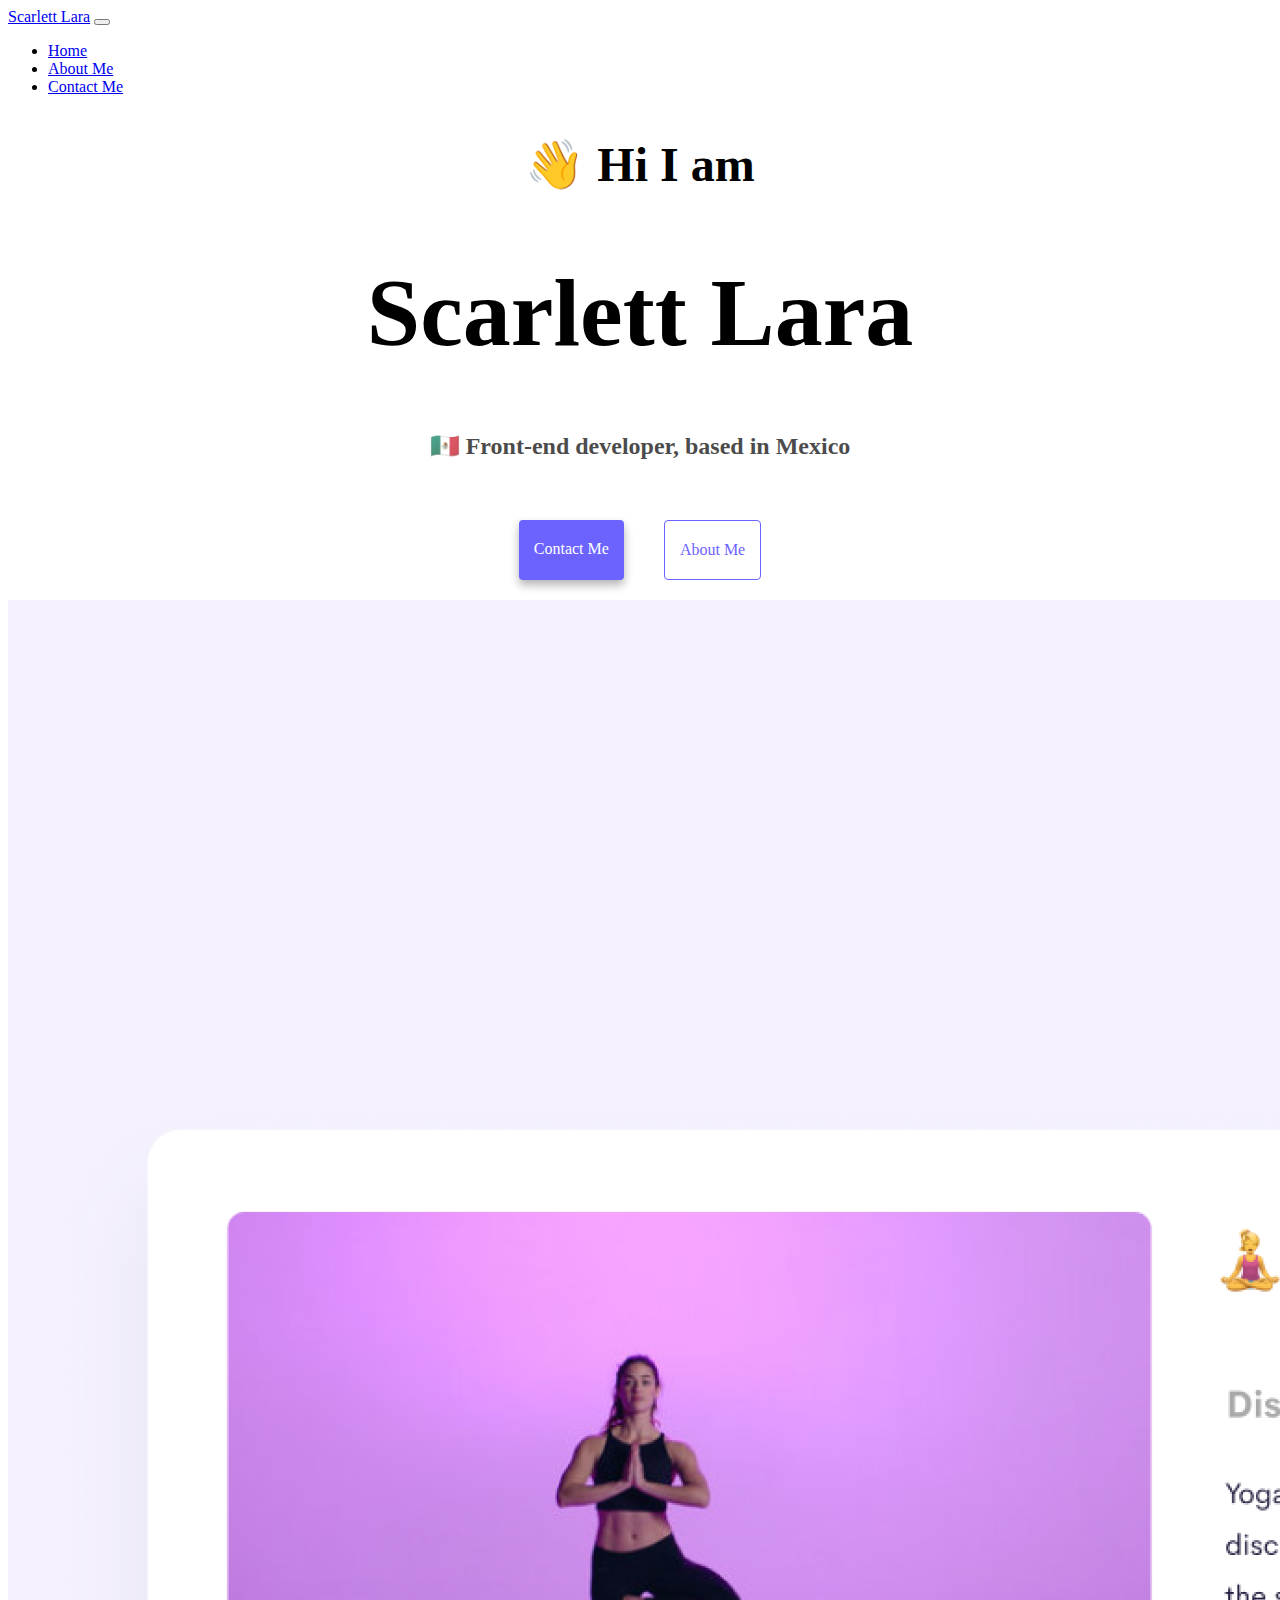
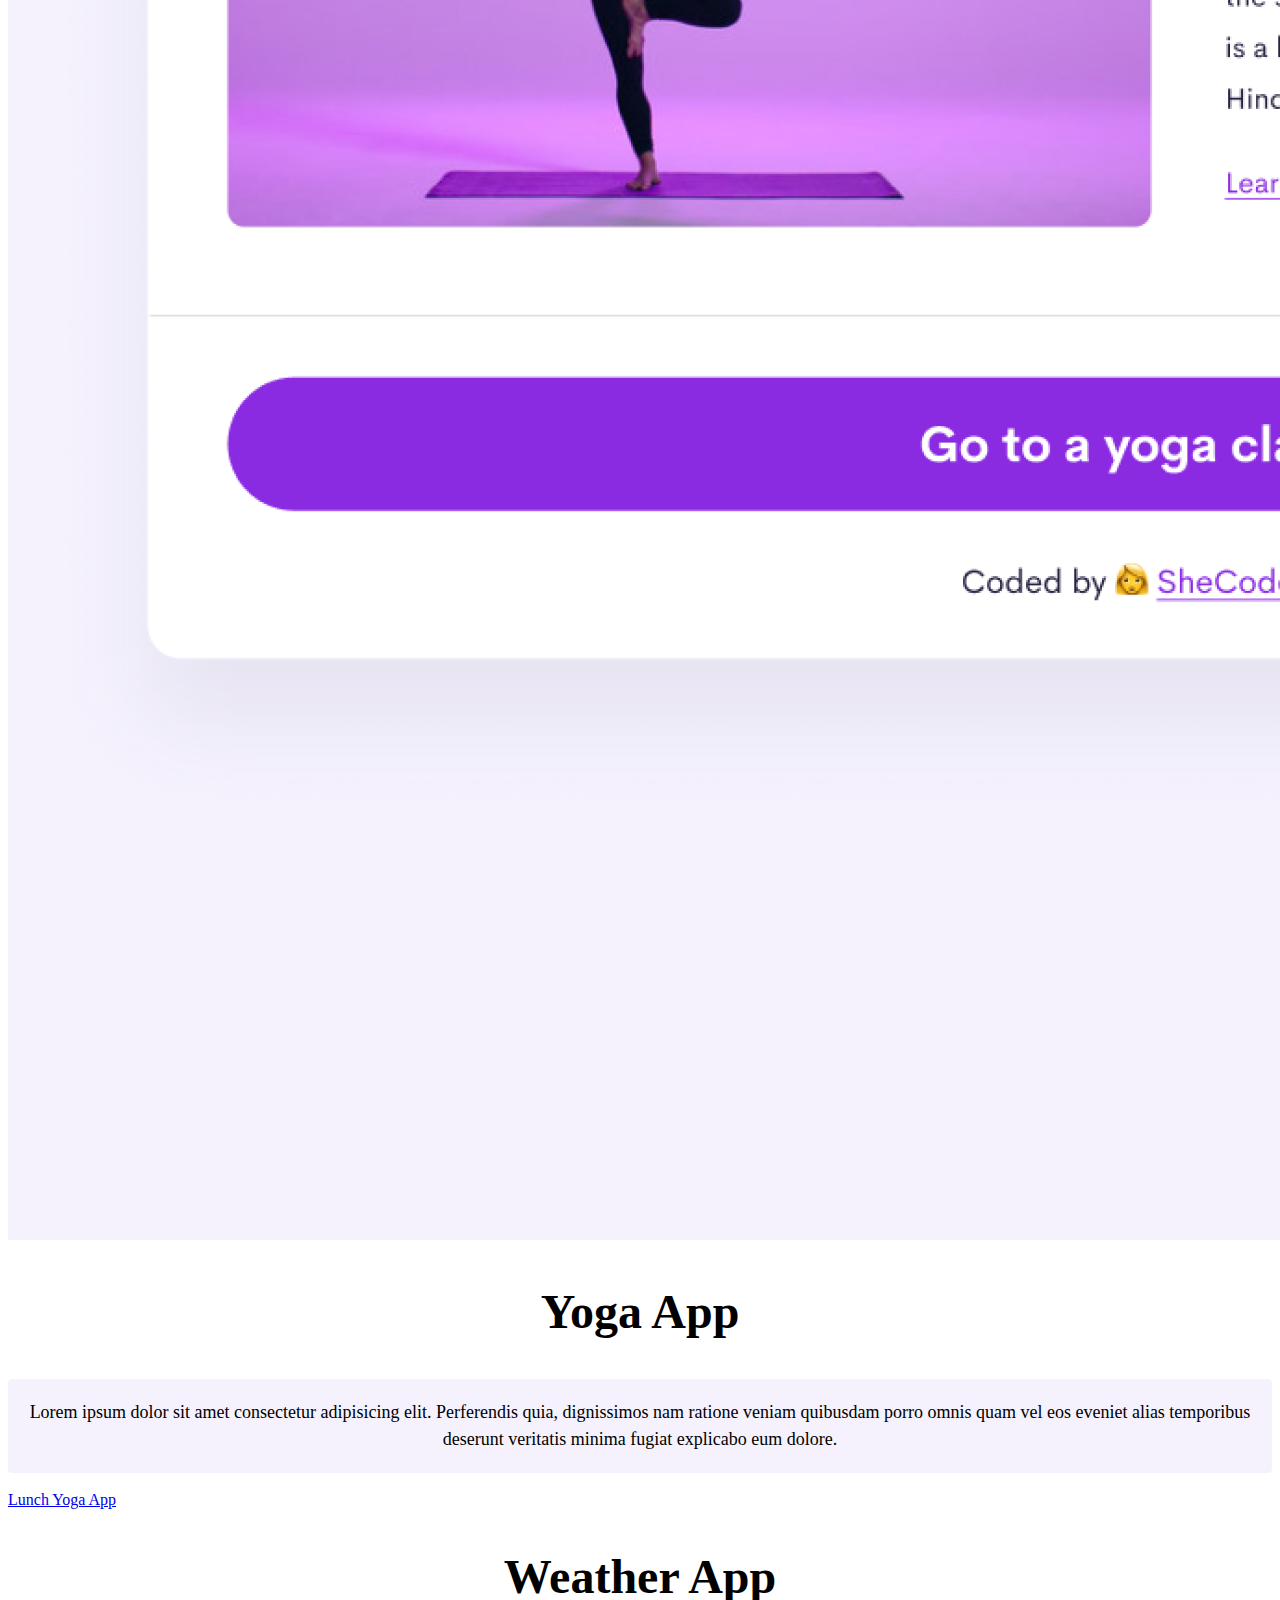
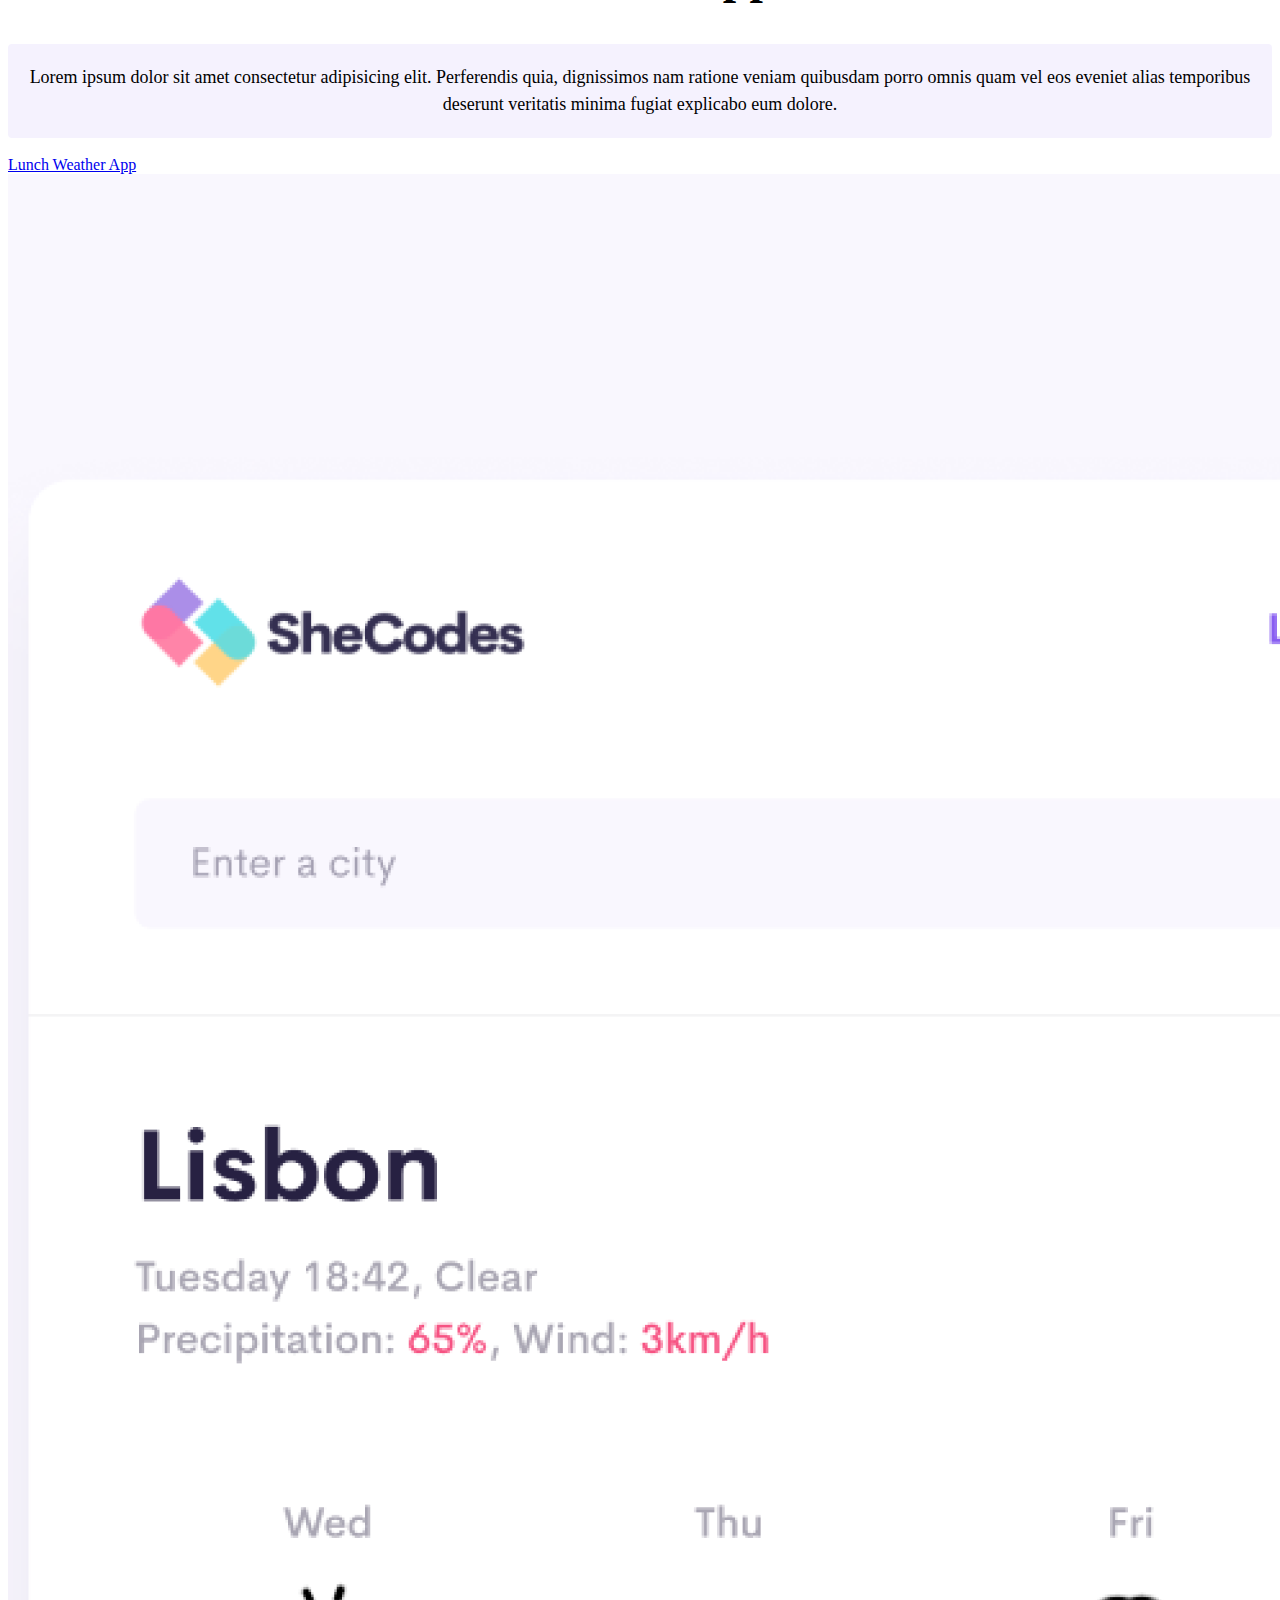
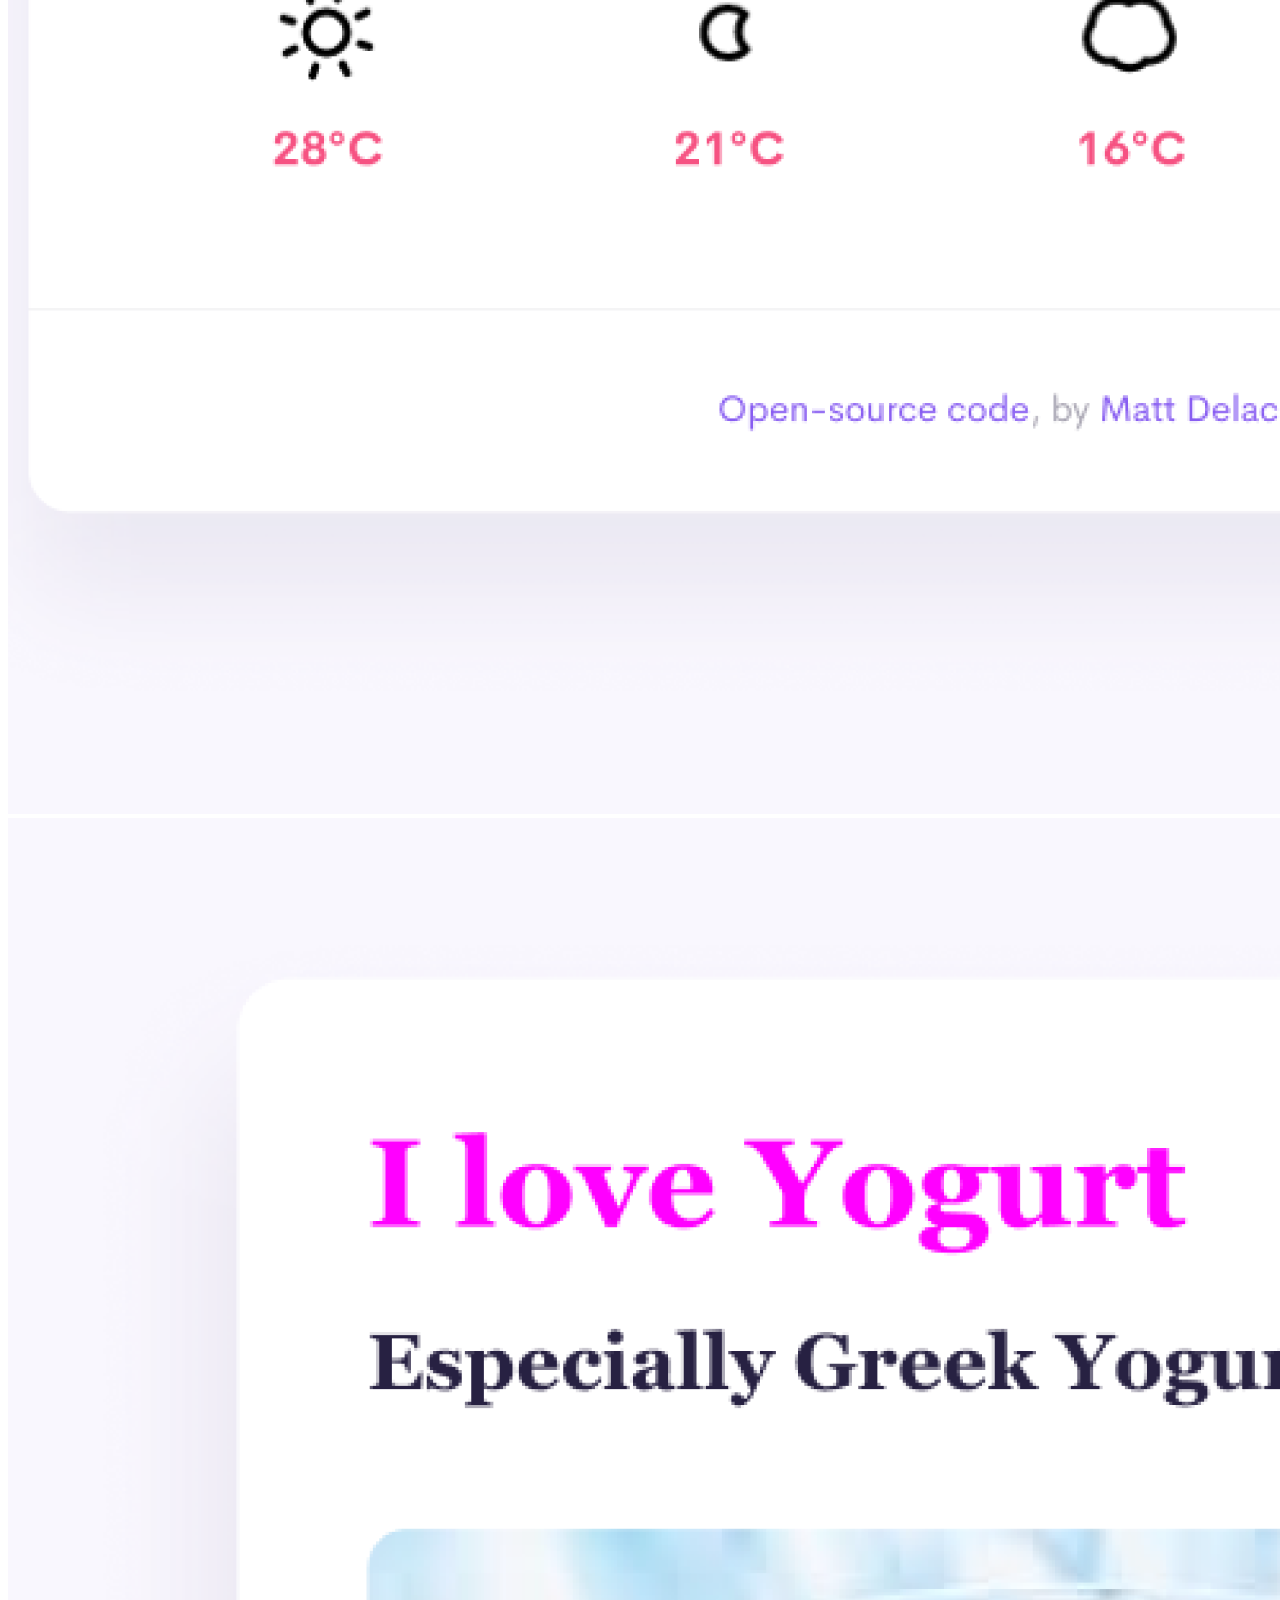
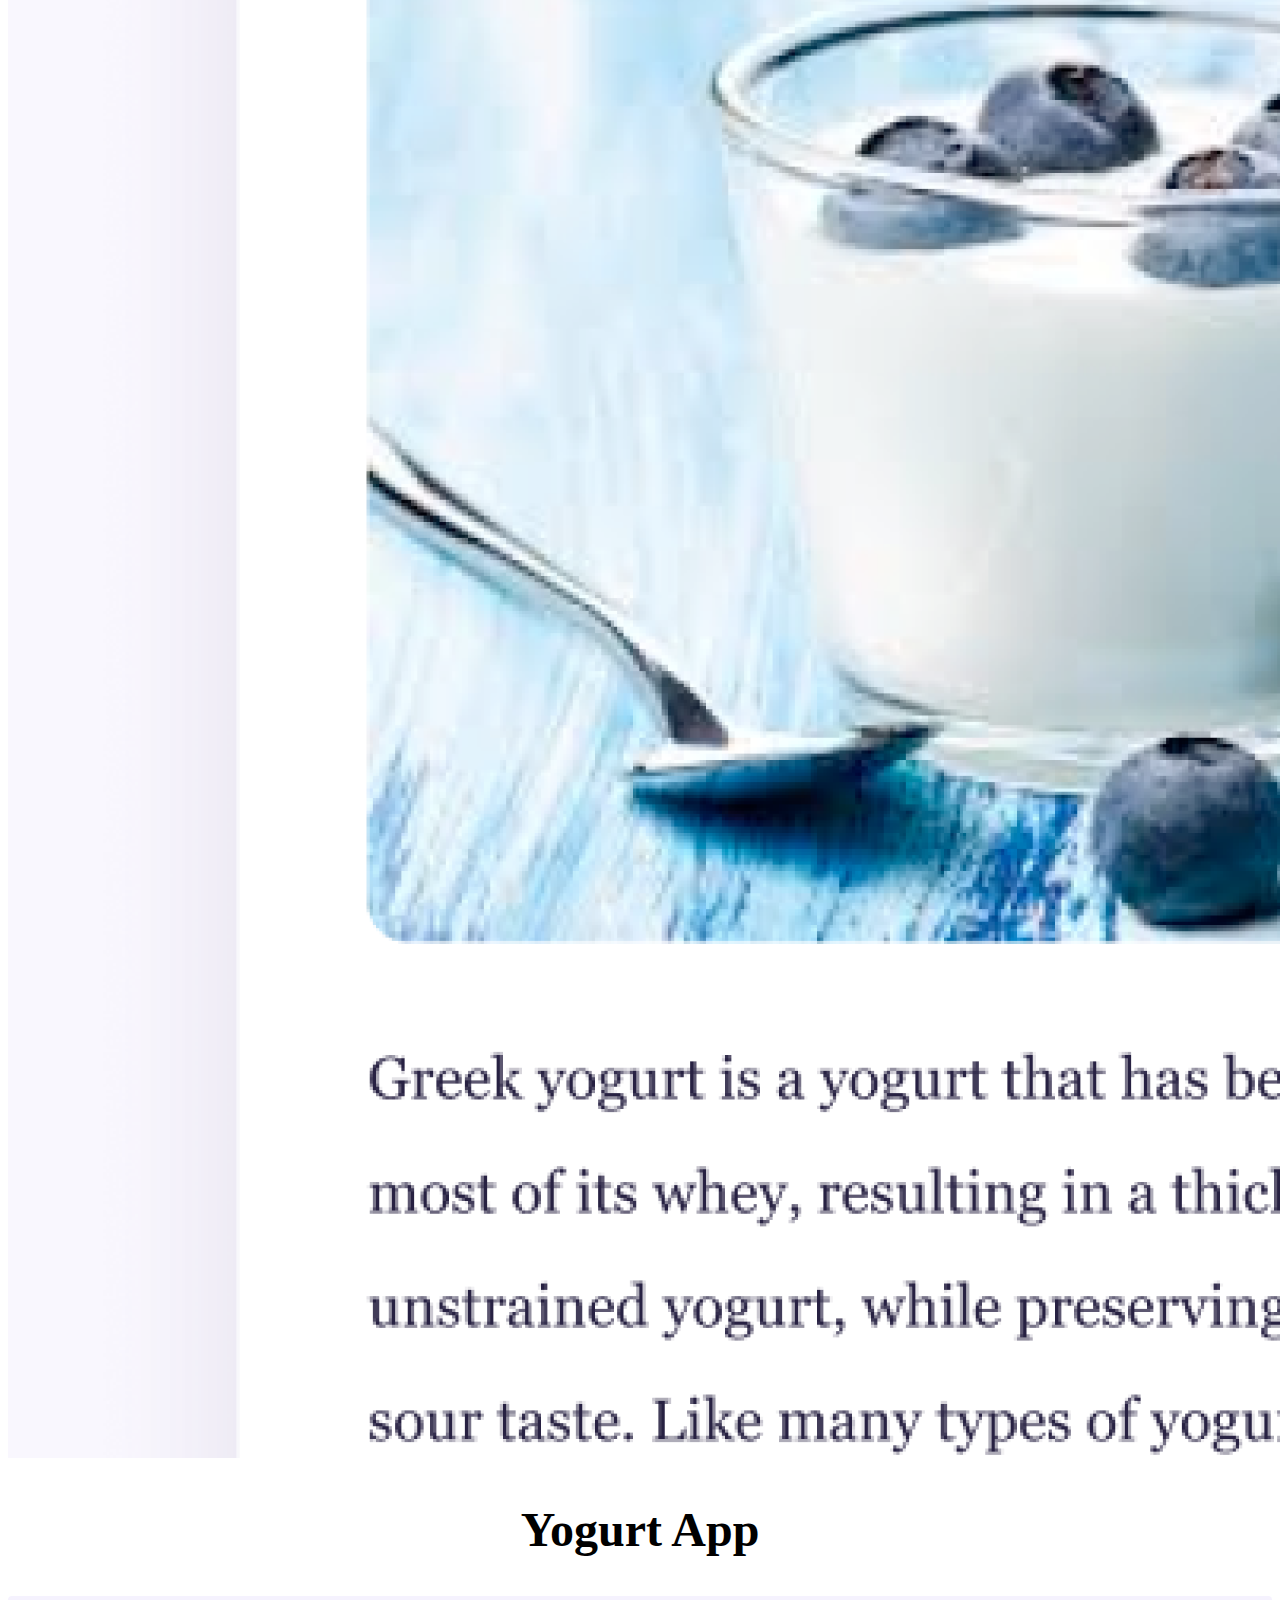
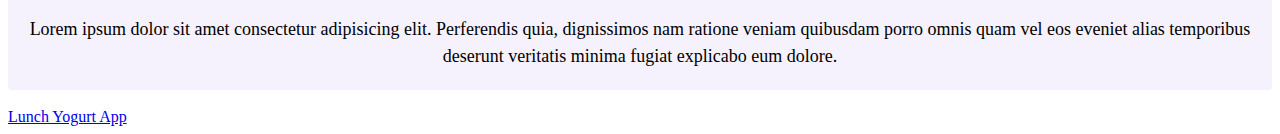
==== index.html @ 67bc2d58 "Deployment from Codesandbox." ====
<!DOCTYPE html>
<html lang="en">
  <head>
    <meta charset="UTF-8" />
    <meta http-equiv="X-UA-Compatible" content="IE=edge" />
    <meta name="viewport" content="width=device-width, initial-scale=1.0" />
    <title>Scarlett Lara</title>
    <link
      href="https://cdn.jsdelivr.net/npm/bootstrap@5.1.3/dist/css/bootstrap.min.css"
      rel="stylesheet"
      integrity="sha384-1BmE4kWBq78iYhFldvKuhfTAU6auU8tT94WrHftjDbrCEXSU1oBoqyl2QvZ6jIW3"
      crossorigin="anonymous"
    />
    <script
      src="https://cdn.jsdelivr.net/npm/bootstrap@5.1.3/dist/js/bootstrap.bundle.min.js"
      integrity="sha384-ka7Sk0Gln4gmtz2MlQnikT1wXgYsOg+OMhuP+IlRH9sENBO0LRn5q+8nbTov4+1p"
      crossorigin="anonymous"
    ></script>
    <link rel="stylesheet" href="style.css" />
  </head>
  <body>
    <nav class="navbar fixed-top navbar-expand-lg navbar-light bg-light">
      <div class="container">
        <a class="navbar-brand" href="index.html">Scarlett Lara</a>
        <button
          class="navbar-toggler"
          type="button"
          data-bs-toggle="collapse"
          data-bs-target="#navbarNav"
          aria-controls="navbarNav"
          aria-expanded="false"
          aria-label="Toggle navigation"
        >
          <span class="navbar-toggler-icon"></span>
        </button>
        <div class="collapse navbar-collapse" id="navbarNav">
          <ul class="navbar-nav">
            <li class="nav-item">
              <a
                class="nav-link active"
                aria-current="page"
                href="/"
                title="Homepage"
                >Home</a
              >
            </li>
            <li class="nav-item">
              <a
                class="nav-link"
                href="/about.html"
                title="About Shraddha Thapa"
                >About Me</a
              >
            </li>
            <li class="nav-item">
              <a
                class="nav-link"
                href="/about.html/#contact"
                title="Contact Shraddha Thapa"
                >Contact Me</a
              >
            </li>
          </ul>
        </div>
      </div>
    </nav>
    <div class="title">
    <h2 class="text-center">👋 Hi I am</h2>
    <h1 class="text-center">Scarlett Lara</h1>
    <h3 class="text-center">🇲🇽 Front-end developer, based in Mexico</h3>
    <div class="navigation-links mb-5">
      <a href="about.html#contact" title="Contact me Scarlett" class="contact-link">Contact me</a>
      <a href="about.html" title="Contact me Scarlett" class="about-link">About me</a>
    </div>
    <div class="container">
        <div class="row mt-5">
          <div class="col-md-6">
            <img src="/images/yoga.png" alt="Yoga image" class="img-fluid rounded d-none d-sm-block" />
          </div>
          <div class="col-md-6">
            <h2 class="mb-3">Yoga App</h2>
            <p>
              Lorem ipsum dolor sit amet consectetur adipisicing elit. Perferendis
              quia, dignissimos nam ratione veniam quibusdam porro omnis quam vel
              eos eveniet alias temporibus deserunt veritatis minima fugiat
              explicabo eum dolore.
            </p>
  
            <div class="mt-5">
              <a class="btn btn-primary" id="project-link" href="#" title="Yoga App" role="button">Lunch Yoga App</a>
            </div>
          </div>
        </div>
        <div class="container">
          <div class="row mt-5">
            <div class="col-md-6">
              <h2>Weather App</h2>
              <p>
                Lorem ipsum dolor sit amet consectetur adipisicing elit.
                Perferendis quia, dignissimos nam ratione veniam quibusdam porro
                omnis quam vel eos eveniet alias temporibus deserunt veritatis
                minima fugiat explicabo eum dolore.
              </p>
              <div class="mt-5">
                <a class="btn btn-primary"  id="project-link" href="#"  title="Weather App" role="button"
                  >Lunch Weather App</a
                >
              </div>
            </div>
            <div class="col-md-6">
              <img src="/images/weather.png" alt="weather image" class="img-fluid rounded d-none d-sm-block" />
            </div>
          </div>
        </div>
        <div class="container">
            <div class="row mt-5">
              <div class="col-md-6">
                <img src="/images/yogurt.png" alt="Yogurt image" class="img-fluid rounded d-none d-sm-block" />
              </div>
              <div class="col-md-6">
                <h2 class="mb-3">Yogurt App</h2>
                <p>
                  Lorem ipsum dolor sit amet consectetur adipisicing elit. Perferendis
                  quia, dignissimos nam ratione veniam quibusdam porro omnis quam vel
                  eos eveniet alias temporibus deserunt veritatis minima fugiat
                  explicabo eum dolore.
                </p>
      
                <div class="mt-5">
                  <a class="btn btn-primary" id="project-link" href="#" title="Yogurt App" role="button">Lunch Yogurt App</a>
                </div>
              </div>
            </div>
        </div>
  </body>
</html>
---- style.css ----
:root {
  --primary-color: #6c63ff;
  --secondary-color: #f5f2fe;
  --box-shadow: 0 5px 10px rgba(0, 0, 0, 0.3);
}

body {
  margin top: 100px;
  }

h1,
h2,
h3 {
  text-align: center;
  margin: 500;
}

h1 {
  font-size: 96px;
}

h2 {
  font-size: 48px;
}

h3 {
  font-size: 24px;
  opacity: 0.7;
}

p {
  background: var(--secondary-color);
  padding: 20px;
  border-radius: 4px;
  font-size: 18px;
  line-height: 1.5;
  text-align: center;
}

.navigation-links {
  display: flex;
  margin-top: 40px;
  justify-content: center;
}

.navigation-links a {
  margin: 20px;
  border-radius: 4px;
  padding: 20px 15px;
  text-decoration: none;
  text-transform: capitalize;
}

.contact-link {
  background: var(--primary-color);
  box-shadow: var(--box-shadow);
  color: white;
}

.about-link {
  color: var(--primary-color);
  border: 1px solid var(--primary-color);
}

.homepage-link {
  color: var(--primary-color);
  text-align: center;
  display: block;
}

.about-paragraphs {
  display: flex;
  margin: 30px 0;
}

.about-paragraphs p {
  margin: 10px;
}

.email-link {
  display: flex;
  justify-content: center;
  color: var(--primary-color);
  font-size: 28px;
  text-decoration: none;
}

.email-link:hover {
  text-decoration: underline;
}
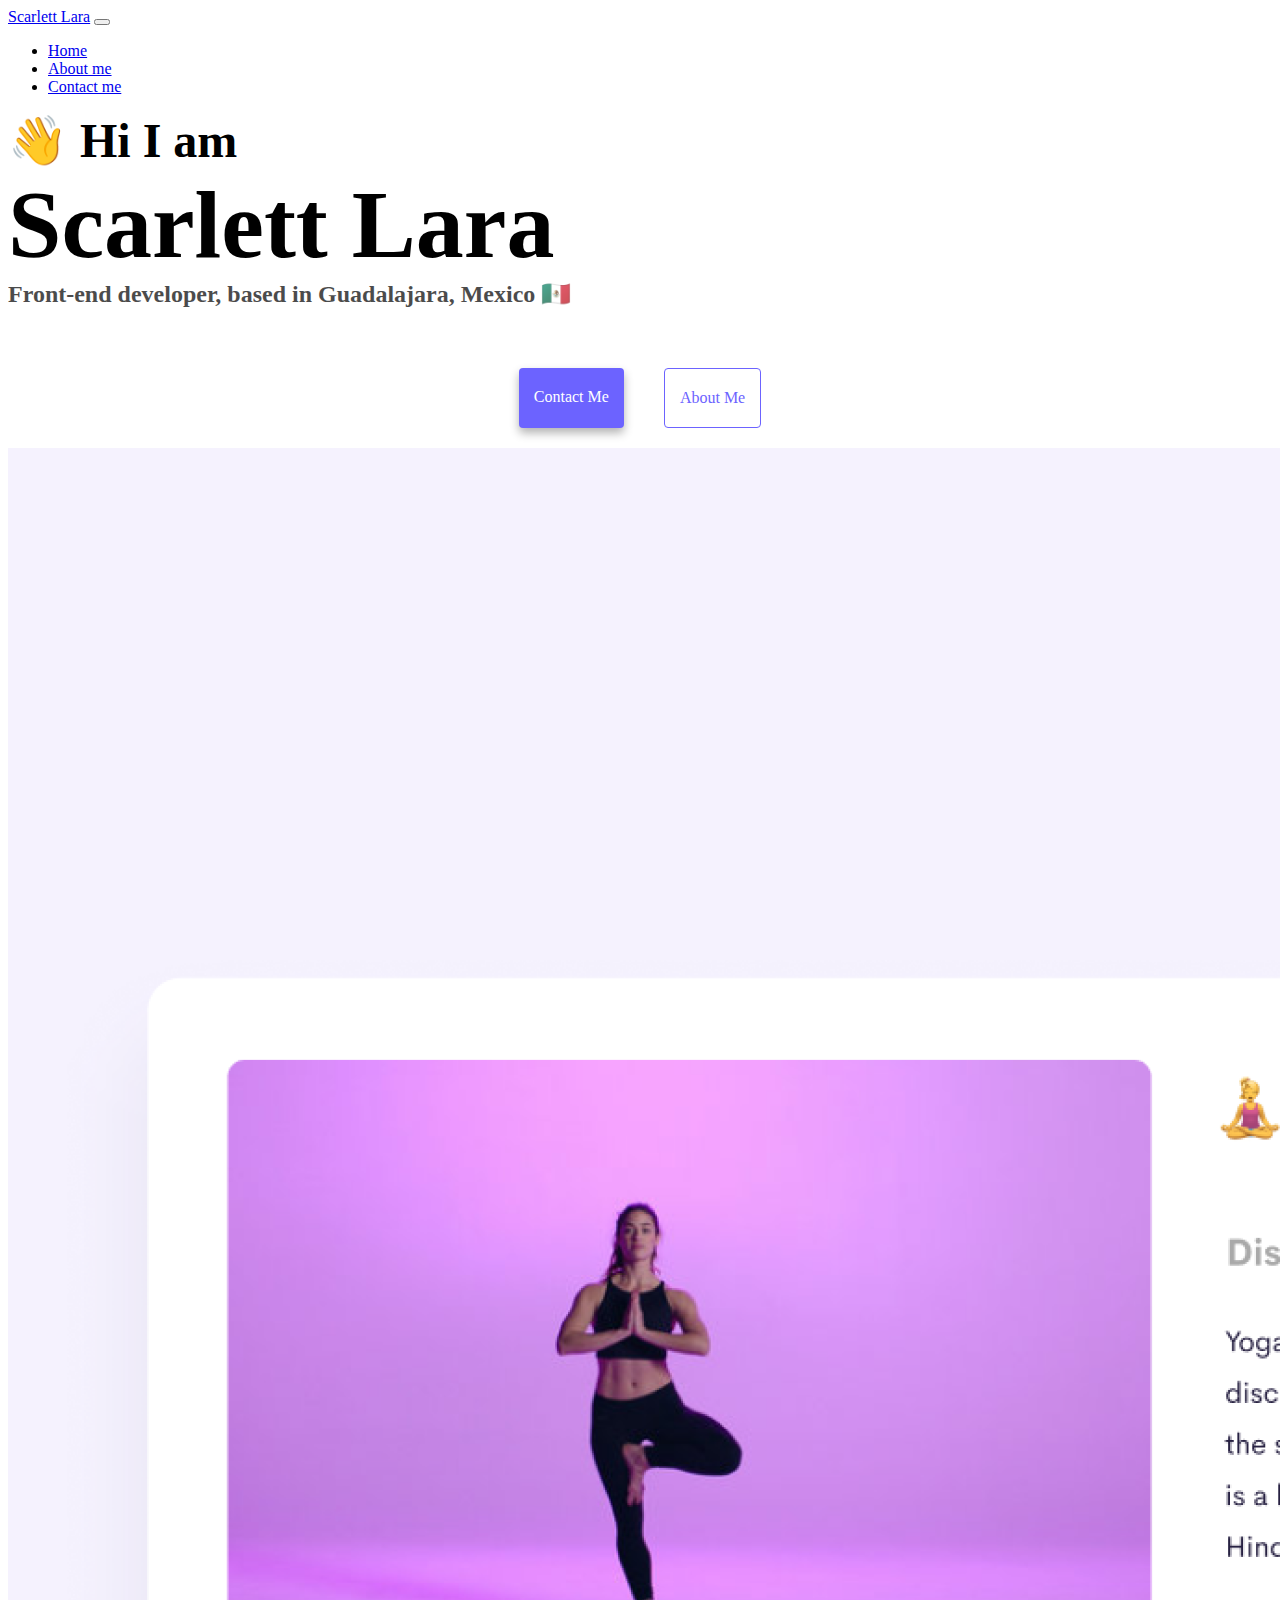
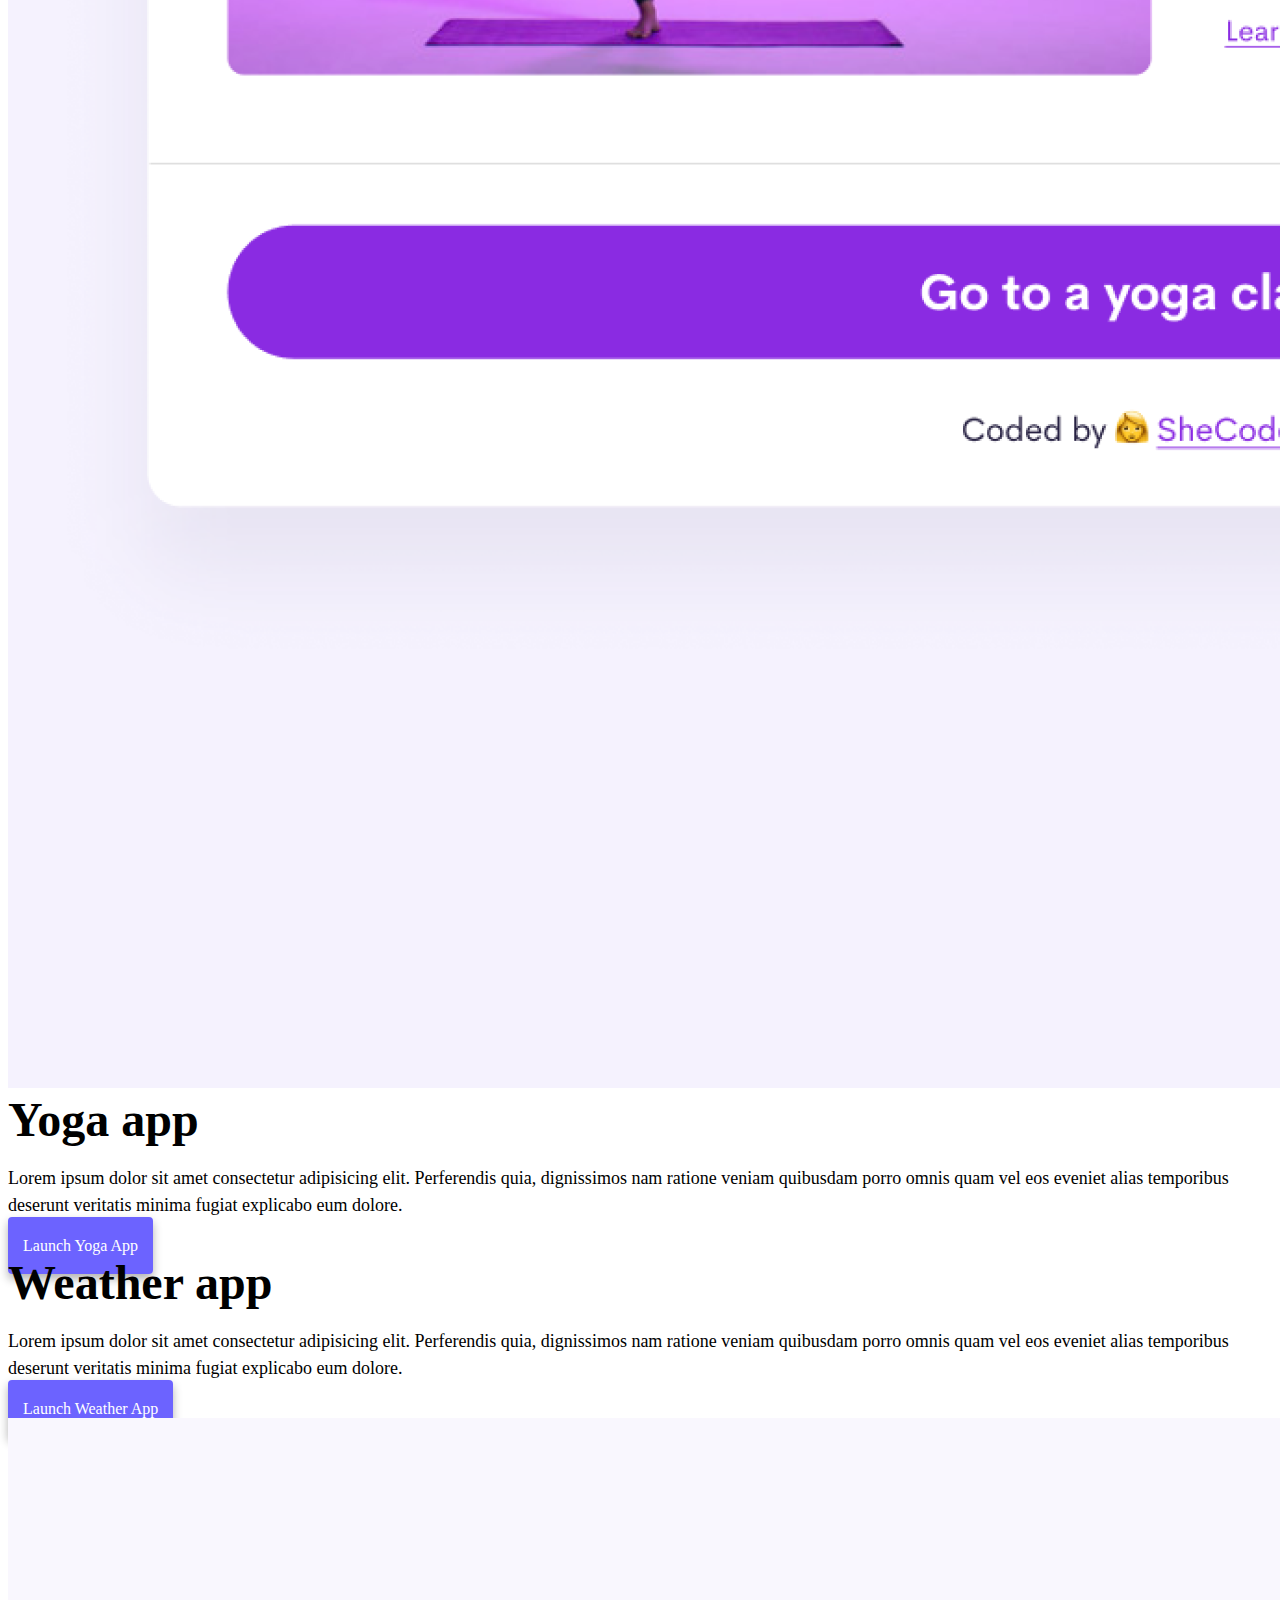
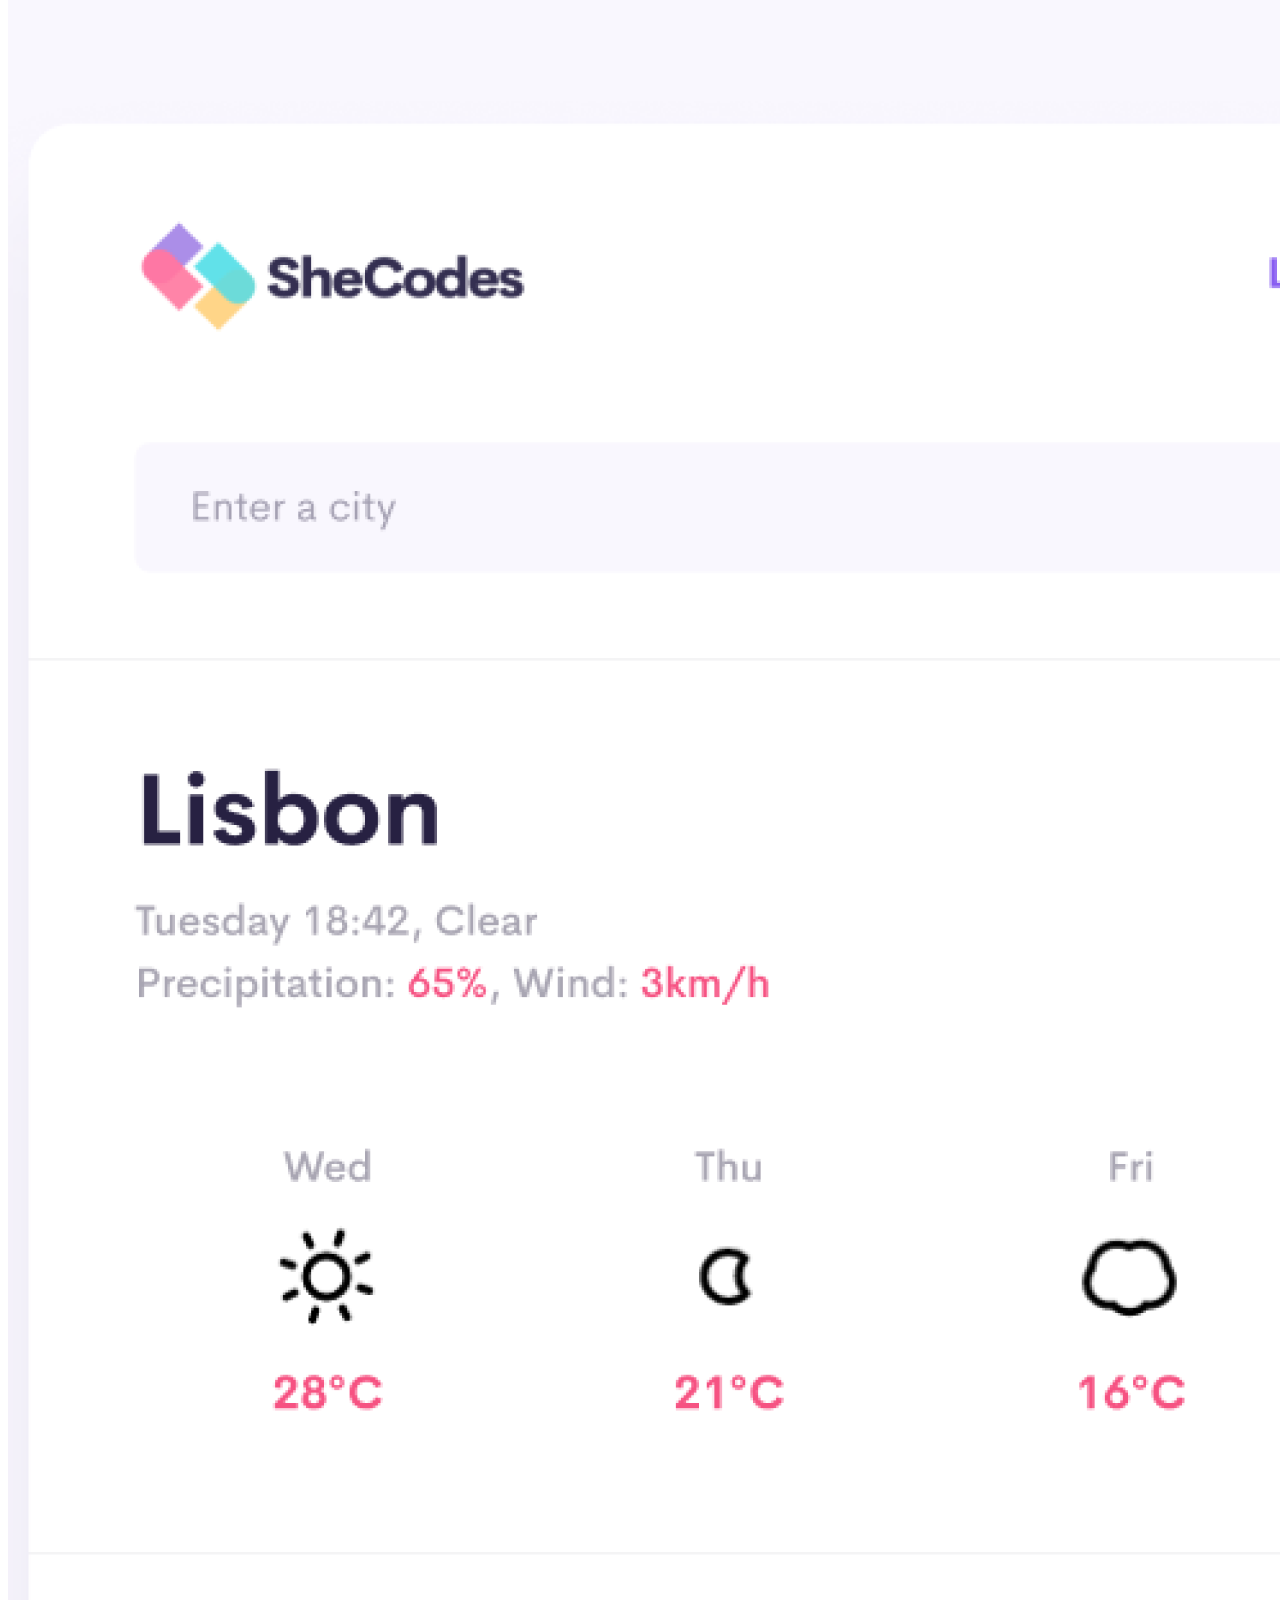
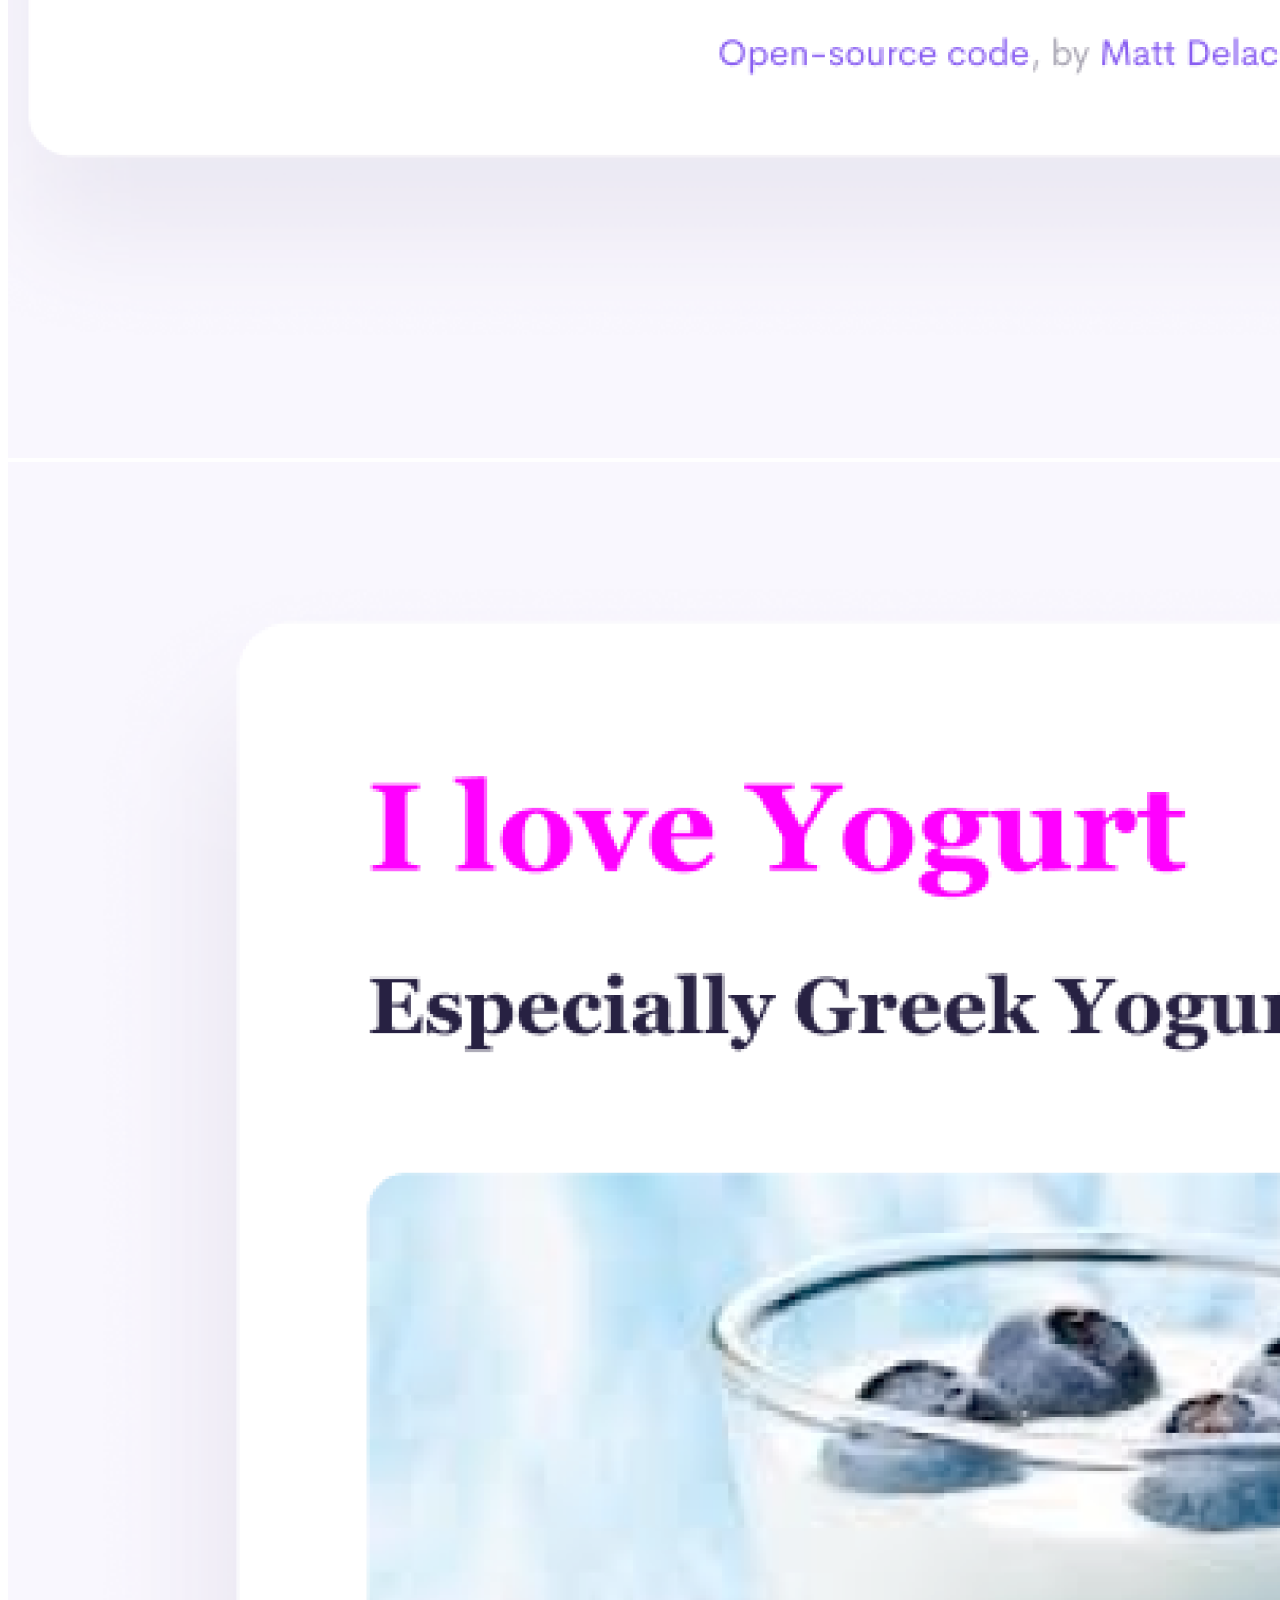
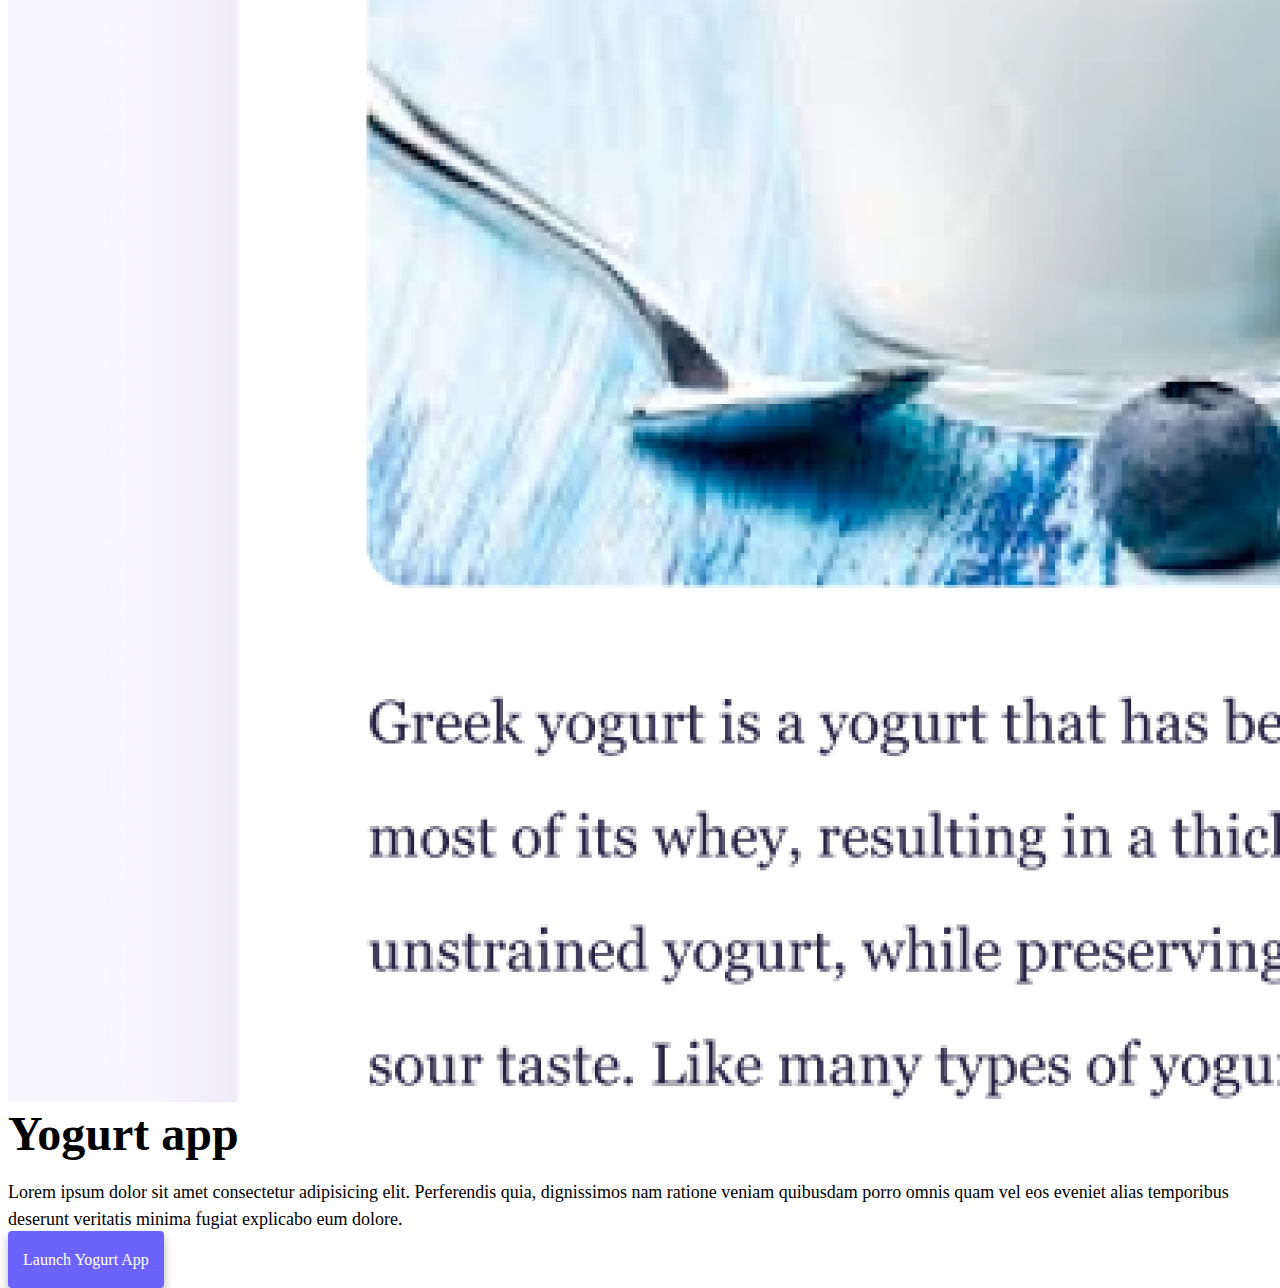
==== commit 436d77e9: "saved changes" ====
--- a/index.html
+++ b/index.html
@@ -4,24 +4,28 @@
     <meta charset="UTF-8" />
     <meta http-equiv="X-UA-Compatible" content="IE=edge" />
     <meta name="viewport" content="width=device-width, initial-scale=1.0" />
-    <title>Scarlett Lara</title>
+    <meta
+      name="description"
+      content="I am Scarlett Lara a front-end developer from Guadalajara, Mexico and I would love to work with you. Please take a look to my work!"
+    />
+    <title>Front-end developer Scarlett Lara</title>
     <link
-      href="https://cdn.jsdelivr.net/npm/bootstrap@5.1.3/dist/css/bootstrap.min.css"
+      href="https://cdn.jsdelivr.net/npm/bootstrap@5.0.0-beta2/dist/css/bootstrap.min.css"
       rel="stylesheet"
-      integrity="sha384-1BmE4kWBq78iYhFldvKuhfTAU6auU8tT94WrHftjDbrCEXSU1oBoqyl2QvZ6jIW3"
+      integrity="sha384-BmbxuPwQa2lc/FVzBcNJ7UAyJxM6wuqIj61tLrc4wSX0szH/Ev+nYRRuWlolflfl"
       crossorigin="anonymous"
     />
     <script
-      src="https://cdn.jsdelivr.net/npm/bootstrap@5.1.3/dist/js/bootstrap.bundle.min.js"
-      integrity="sha384-ka7Sk0Gln4gmtz2MlQnikT1wXgYsOg+OMhuP+IlRH9sENBO0LRn5q+8nbTov4+1p"
+      src="https://cdn.jsdelivr.net/npm/bootstrap@5.0.0-beta2/dist/js/bootstrap.bundle.min.js"
+      integrity="sha384-b5kHyXgcpbZJO/tY9Ul7kGkf1S0CWuKcCD38l8YkeH8z8QjE0GmW1gYU5S9FOnJ0"
       crossorigin="anonymous"
     ></script>
-    <link rel="stylesheet" href="style.css" />
+    <link rel="stylesheet" href="/style.css" />
   </head>
   <body>
-    <nav class="navbar fixed-top navbar-expand-lg navbar-light bg-light">
+    <nav class="navbar navbar-expand-lg navbar-light bg-light fixed-top">
       <div class="container">
-        <a class="navbar-brand" href="index.html">Scarlett Lara</a>
+        <a class="navbar-brand" href="/" title="Homepage">Scarlett Lara</a>
         <button
           class="navbar-toggler"
           type="button"
@@ -45,92 +49,111 @@
               >
             </li>
             <li class="nav-item">
-              <a
-                class="nav-link"
-                href="/about.html"
-                title="About Shraddha Thapa"
-                >About Me</a
+              <a class="nav-link" href="/about.html" title="About Scarlett"
+                >About me</a
               >
             </li>
             <li class="nav-item">
               <a
                 class="nav-link"
-                href="/about.html/#contact"
-                title="Contact Shraddha Thapa"
-                >Contact Me</a
+                href="/about.html#contact"
+                title="Contact Scarlett"
+                >Contact me</a
               >
             </li>
           </ul>
         </div>
       </div>
     </nav>
-    <div class="title">
     <h2 class="text-center">👋 Hi I am</h2>
     <h1 class="text-center">Scarlett Lara</h1>
-    <h3 class="text-center">🇲🇽 Front-end developer, based in Mexico</h3>
+    <h3 class="text-center">
+      Front-end developer, based in Guadalajara, Mexico &#127474;&#127485;
+    </h3>
     <div class="navigation-links mb-5">
-      <a href="about.html#contact" title="Contact me Scarlett" class="contact-link">Contact me</a>
-      <a href="about.html" title="Contact me Scarlett" class="about-link">About me</a>
+      <a
+        href="/about.html#contact"
+        class="primary-link"
+        title="Contact Scarlett"
+        >Contact me</a
+      >
+      <a href="/about.html" class="secondary-link" title="About Scarlett"
+        >About me</a
+      >
     </div>
     <div class="container">
-        <div class="row mt-5">
-          <div class="col-md-6">
-            <img src="/images/yoga.png" alt="Yoga image" class="img-fluid rounded d-none d-sm-block" />
-          </div>
-          <div class="col-md-6">
-            <h2 class="mb-3">Yoga App</h2>
-            <p>
-              Lorem ipsum dolor sit amet consectetur adipisicing elit. Perferendis
-              quia, dignissimos nam ratione veniam quibusdam porro omnis quam vel
-              eos eveniet alias temporibus deserunt veritatis minima fugiat
-              explicabo eum dolore.
-            </p>
-  
-            <div class="mt-5">
-              <a class="btn btn-primary" id="project-link" href="#" title="Yoga App" role="button">Lunch Yoga App</a>
-            </div>
+      <div class="row">
+        <div class="col-sm-6">
+          <img
+            src="images/yoga.png"
+            class="img-fluid rounded"
+            alt="yoga-project"
+          />
+        </div>
+        <div class="col-sm-6">
+          <h2 class="mb-3">Yoga app</h2>
+          <p>
+            Lorem ipsum dolor sit amet consectetur adipisicing elit. Perferendis
+            quia, dignissimos nam ratione veniam quibusdam porro omnis quam vel
+            eos eveniet alias temporibus deserunt veritatis minima fugiat
+            explicabo eum dolore.
+          </p>
+          <div class="mt-5">
+            <a href="#" class="primary-link project-link" title="yoga-app"
+              >Launch Yoga App</a
+            >
           </div>
         </div>
-        <div class="container">
-          <div class="row mt-5">
-            <div class="col-md-6">
-              <h2>Weather App</h2>
-              <p>
-                Lorem ipsum dolor sit amet consectetur adipisicing elit.
-                Perferendis quia, dignissimos nam ratione veniam quibusdam porro
-                omnis quam vel eos eveniet alias temporibus deserunt veritatis
-                minima fugiat explicabo eum dolore.
-              </p>
-              <div class="mt-5">
-                <a class="btn btn-primary"  id="project-link" href="#"  title="Weather App" role="button"
-                  >Lunch Weather App</a
-                >
-              </div>
-            </div>
-            <div class="col-md-6">
-              <img src="/images/weather.png" alt="weather image" class="img-fluid rounded d-none d-sm-block" />
-            </div>
+      </div>
+      <div class="row mt-5">
+        <div class="col-sm-6">
+          <h2 class="mb-3">Weather app</h2>
+          <p>
+            Lorem ipsum dolor sit amet consectetur adipisicing elit. Perferendis
+            quia, dignissimos nam ratione veniam quibusdam porro omnis quam vel
+            eos eveniet alias temporibus deserunt veritatis minima fugiat
+            explicabo eum dolore.
+          </p>
+          <div class="mt-5">
+            <a href="#" class="primary-link project-link" title="Weather-app"
+              >Launch Weather App</a
+            >
           </div>
         </div>
-        <div class="container">
-            <div class="row mt-5">
-              <div class="col-md-6">
-                <img src="/images/yogurt.png" alt="Yogurt image" class="img-fluid rounded d-none d-sm-block" />
-              </div>
-              <div class="col-md-6">
-                <h2 class="mb-3">Yogurt App</h2>
-                <p>
-                  Lorem ipsum dolor sit amet consectetur adipisicing elit. Perferendis
-                  quia, dignissimos nam ratione veniam quibusdam porro omnis quam vel
-                  eos eveniet alias temporibus deserunt veritatis minima fugiat
-                  explicabo eum dolore.
-                </p>
-      
-                <div class="mt-5">
-                  <a class="btn btn-primary" id="project-link" href="#" title="Yogurt App" role="button">Lunch Yogurt App</a>
-                </div>
-              </div>
-            </div>
+        <div class="col-sm-6">
+          <img
+            src="images/weather.png"
+            class="img-fluid rounded"
+            alt="weather-project"
+          />
         </div>
+      </div>
+      <div class="row mt-5">
+        <div class="col-sm-6">
+          <img
+            src="images/yogurt.png"
+            class="img-fluid rounded"
+            alt="yogurt-project"
+          />
+        </div>
+        <div class="col-sm-6">
+          <h2 class="mb-3">Yogurt app</h2>
+          <p>
+            Lorem ipsum dolor sit amet consectetur adipisicing elit. Perferendis
+            quia, dignissimos nam ratione veniam quibusdam porro omnis quam vel
+            eos eveniet alias temporibus deserunt veritatis minima fugiat
+            explicabo eum dolore.
+          </p>
+          <div class="mt-5">
+            <a
+              href="#"
+              class="primary-link project-link"
+              title="weather-project"
+              >Launch Yogurt App</a
+            >
+          </div>
+        </div>
+      </div>
+    </div>
   </body>
 </html>
--- a/style.css
+++ b/style.css
@@ -5,14 +5,13 @@
 }
 
 body {
-  margin top: 100px;
-  }
+  margin: 100 0px;
+}
 
 h1,
 h2,
 h3 {
-  text-align: center;
-  margin: 500;
+  margin: 0;
 }
 
 h1 {
@@ -29,12 +28,8 @@
 }
 
 p {
-  background: var(--secondary-color);
-  padding: 20px;
-  border-radius: 4px;
   font-size: 18px;
   line-height: 1.5;
-  text-align: center;
 }
 
 .navigation-links {
@@ -45,19 +40,26 @@
 
 .navigation-links a {
   margin: 20px;
+}
+
+.primary-link {
   border-radius: 4px;
   padding: 20px 15px;
   text-decoration: none;
   text-transform: capitalize;
-}
-
-.contact-link {
   background: var(--primary-color);
   box-shadow: var(--box-shadow);
   color: white;
 }
+.primary-link:hover {
+  color: white;
+}
 
-.about-link {
+.secondary-link {
+  border-radius: 4px;
+  padding: 20px 15px;
+  text-decoration: none;
+  text-transform: capitalize;
   color: var(--primary-color);
   border: 1px solid var(--primary-color);
 }
@@ -69,7 +71,6 @@
 }
 
 .about-paragraphs {
-  display: flex;
   margin: 30px 0;
 }
 
@@ -88,3 +89,28 @@
 .email-link:hover {
   text-decoration: underline;
 }
+
+@media (max-width: 576px) {
+  img {
+    display: none;
+  }
+  h1 {
+    font-size: 48px;
+    line-height: 1;
+  }
+
+  h2 {
+    font-size: 33px;
+    text-align: center;
+  }
+
+  p {
+    text-align: center;
+  }
+
+  .project-link {
+    display: block;
+    text-align: center;
+    margin: 0;
+  }
+}
